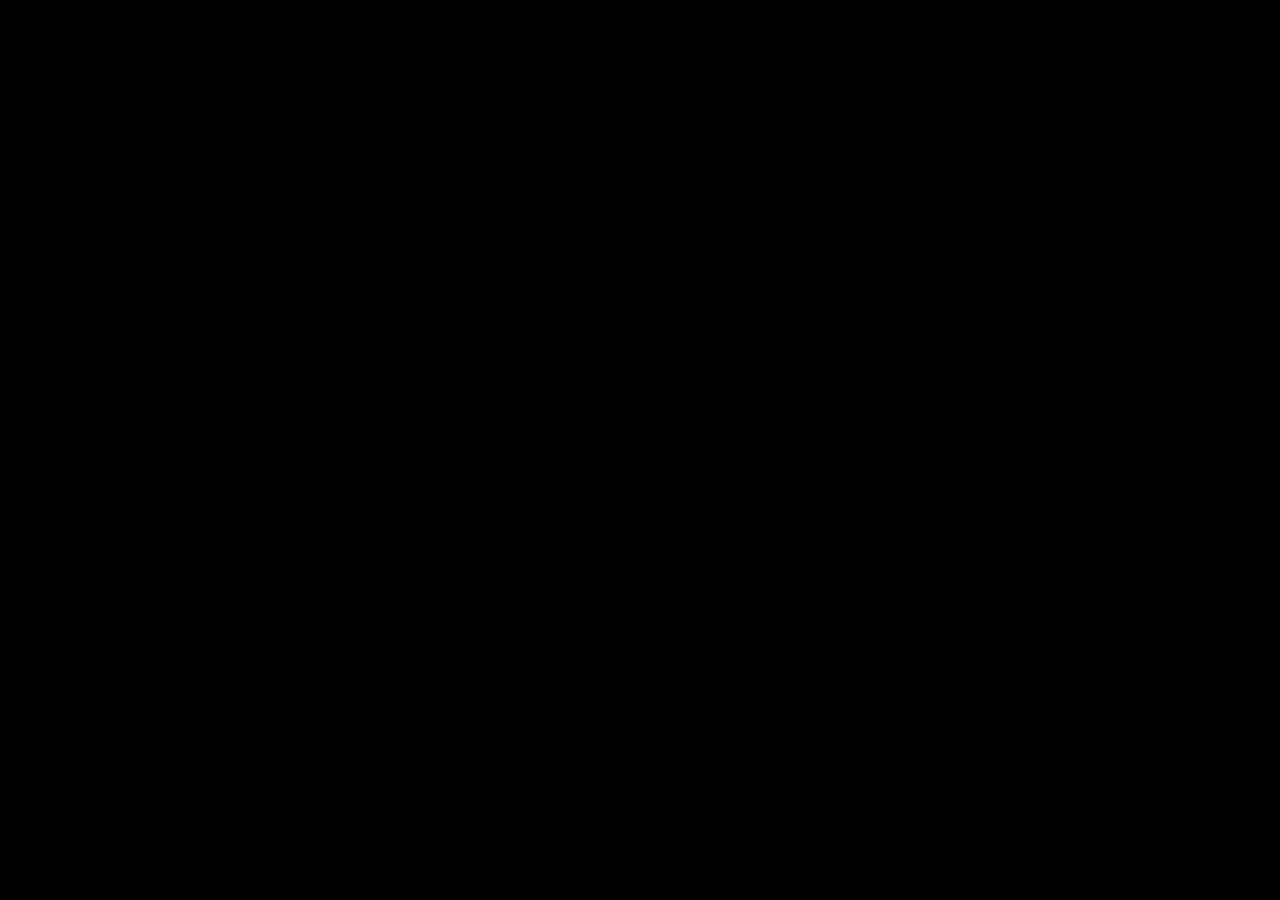
==== index.html @ 47977c81 "Initial commit" ====
<!DOCTYPE html>
<html lang="en">
<head>
    <meta charset="utf-8">
    <meta name="viewport" content="width=device-width, initial-scale=1" />
    <title>macroquad-template</title>
    <link rel="stylesheet" href="style.css">
</head>
<body>
    <div>
        <canvas id="glcanvas" tabindex='1'></canvas>
    </div>
    <!-- Minified and statically hosted version of https://github.com/not-fl3/macroquad/blob/master/js/mq_js_bundle.js -->
    <script src="https://not-fl3.github.io/miniquad-samples/mq_js_bundle.js"></script>
    <script>load("macroquad-template.wasm");</script> <!-- Your compiled WASM binary -->
</body>
</html>
---- style.css ----
html,
body,
canvas {
    margin: 0;
    padding: 0;
    overflow: hidden;
    position: absolute;
    background: black;
    z-index: 0;
}

html, body {
    width: 100%;
    height: 100%;
}


div {
  display: flex;
  justify-content: center;
  align-items: center;
  text-align: center;
  min-height: 100vh;
}

canvas {
    width: 800px;
    height: 600px;
}
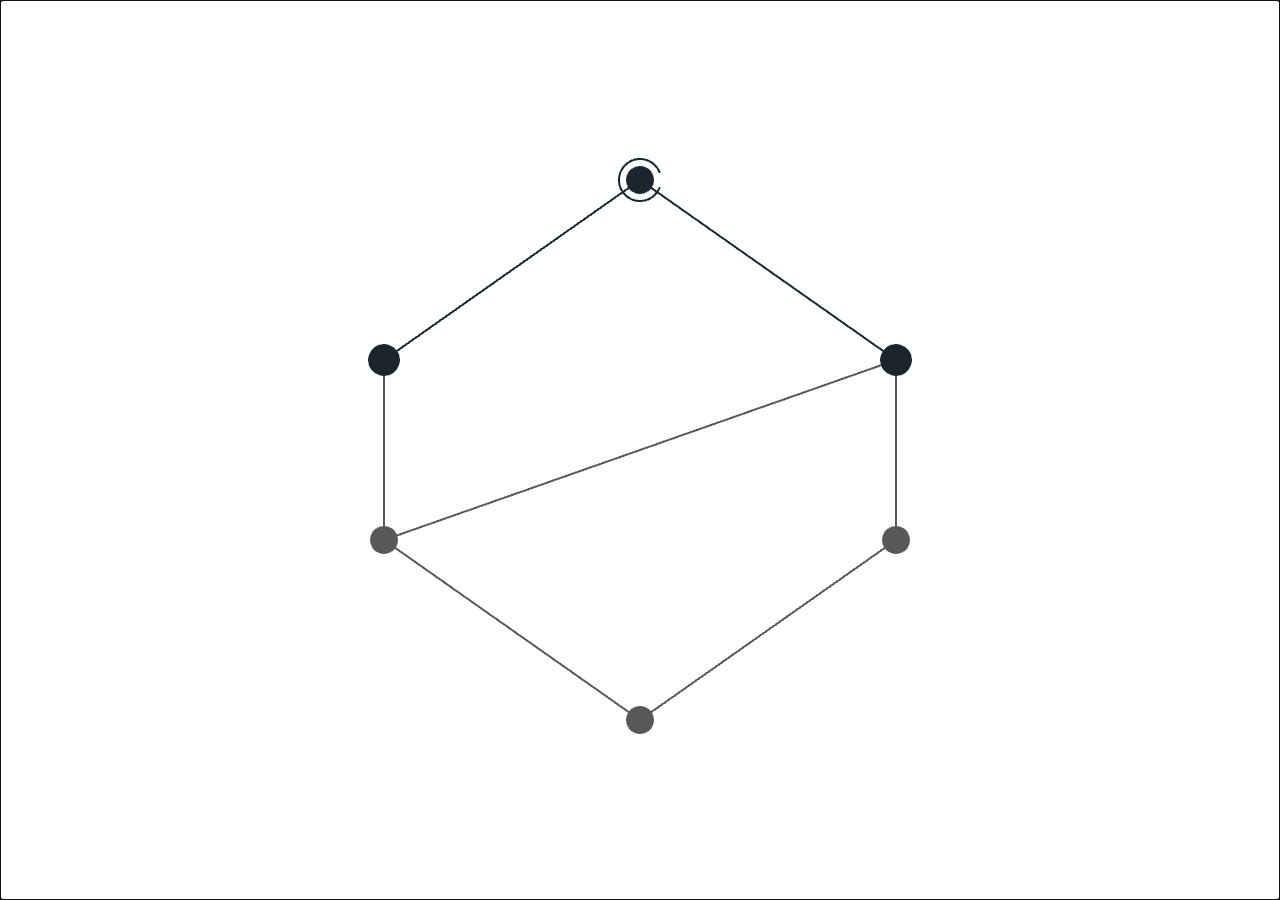
==== commit 5902af93: "deploy: e0e6541c90b2ad43dbd4c34847785deb833c100e" ====
--- a/index.html
+++ b/index.html
@@ -3,15 +3,12 @@
 <head>
     <meta charset="utf-8">
     <meta name="viewport" content="width=device-width, initial-scale=1" />
-    <title>macroquad-template</title>
+    <title>To Be Decided</title>
     <link rel="stylesheet" href="style.css">
 </head>
 <body>
-    <div>
-        <canvas id="glcanvas" tabindex='1'></canvas>
-    </div>
-    <!-- Minified and statically hosted version of https://github.com/not-fl3/macroquad/blob/master/js/mq_js_bundle.js -->
-    <script src="https://not-fl3.github.io/miniquad-samples/mq_js_bundle.js"></script>
-    <script>load("macroquad-template.wasm");</script> <!-- Your compiled WASM binary -->
+    <canvas id="glcanvas" tabindex='1'></canvas>
+    <script src="mq_js_bundle.js"></script>
+    <script>load("macroquad-template.wasm");</script>
 </body>
-</html>
+</html>
--- a/style.css
+++ b/style.css
@@ -9,21 +9,7 @@
     z-index: 0;
 }
 
-html, body {
+html, body, canvas {
     width: 100%;
     height: 100%;
-}
-
-
-div {
-  display: flex;
-  justify-content: center;
-  align-items: center;
-  text-align: center;
-  min-height: 100vh;
-}
-
-canvas {
-    width: 800px;
-    height: 600px;
-}
+}
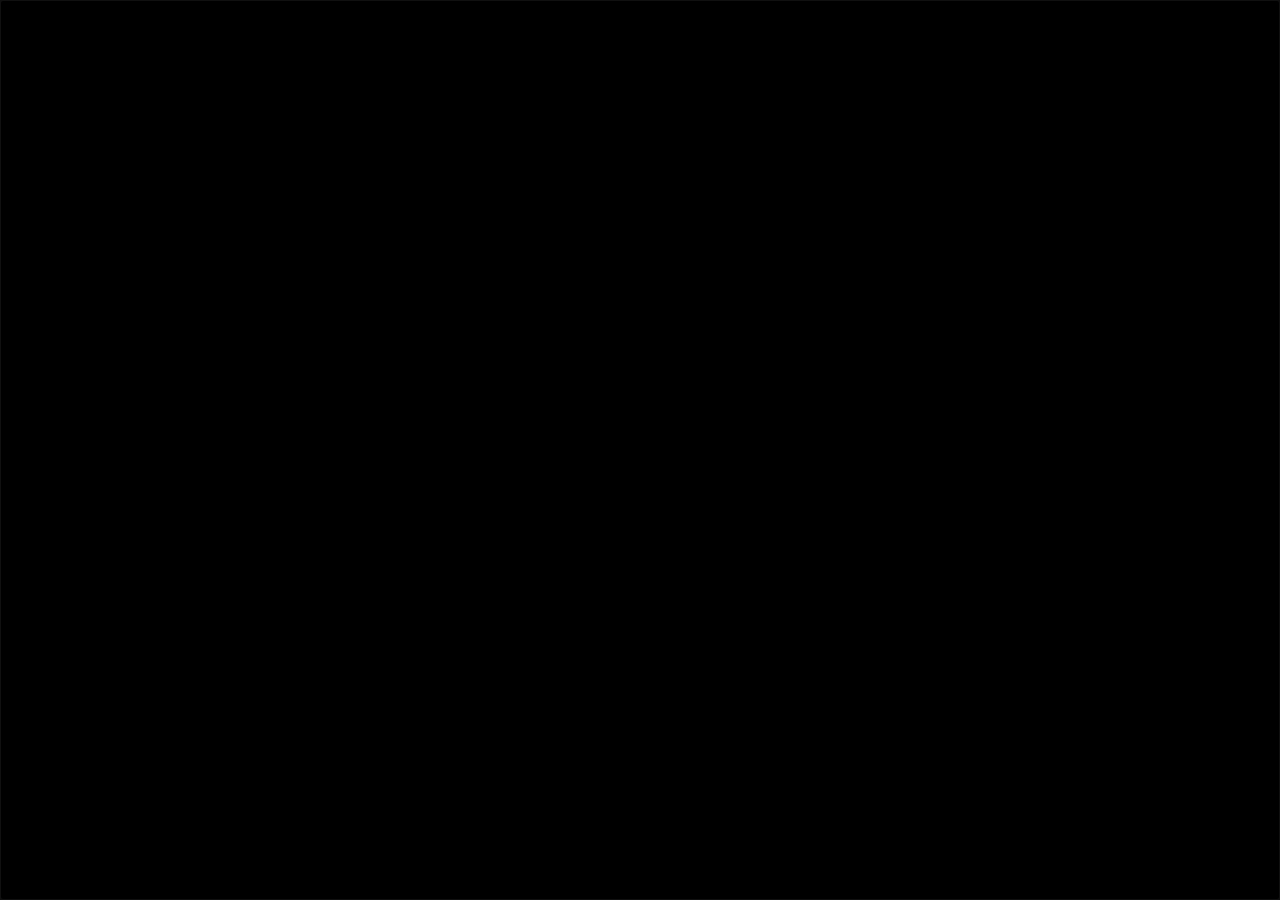
==== commit 4e7473f0: "deploy: 885c1809822261ebd16eb136ba917a5b2e5e6589" ====
--- a/index.html
+++ b/index.html
@@ -9,6 +9,6 @@
 <body>
     <canvas id="glcanvas" tabindex='1'></canvas>
     <script src="mq_js_bundle.js"></script>
-    <script>load("macroquad-template.wasm");</script>
+    <script>load("donut-the-cat.wasm");</script>
 </body>
 </html>
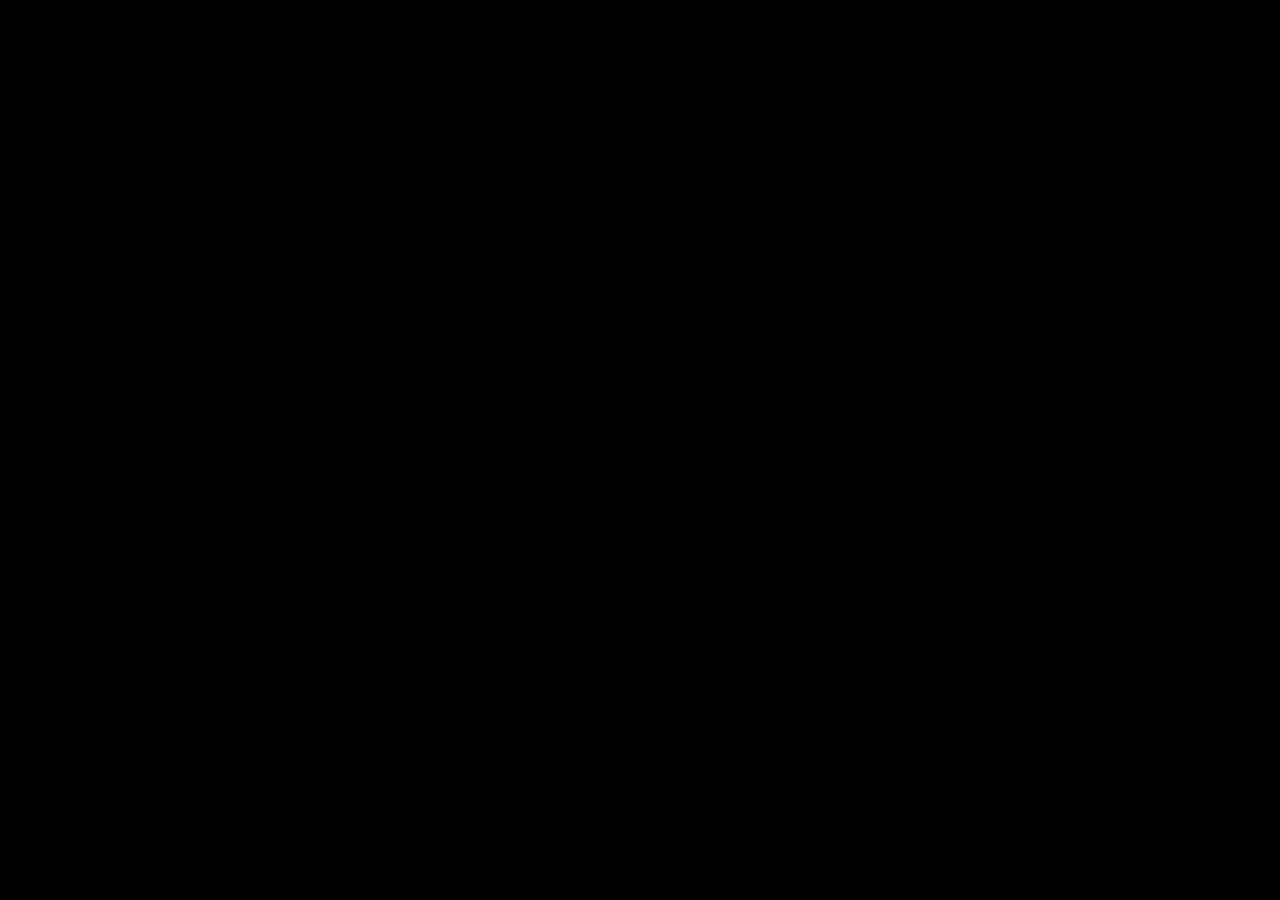
==== commit f213ae73: "deploy: da497fb84727f140db23cfb8a6f698be9617b09e" ====
--- a/index.html
+++ b/index.html
@@ -1,14 +1,16 @@
-<!DOCTYPE html>
+<!doctype html>
 <html lang="en">
-<head>
-    <meta charset="utf-8">
+  <head>
+    <meta charset="utf-8" />
     <meta name="viewport" content="width=device-width, initial-scale=1" />
-    <title>To Be Decided</title>
-    <link rel="stylesheet" href="style.css">
-</head>
-<body>
-    <canvas id="glcanvas" tabindex='1'></canvas>
-    <script src="mq_js_bundle.js"></script>
-    <script>load("donut-the-cat.wasm");</script>
-</body>
-</html>+    <title>Donut the Cat</title>
+    <link rel="stylesheet" href="style.css" />
+  </head>
+  <body>
+    <canvas id="glcanvas" tabindex="1"></canvas>
+    <script src="https://not-fl3.github.io/miniquad-samples/mq_js_bundle.js"></script>
+    <script>
+      load("donut-the-cat.wasm");
+    </script>
+  </body>
+</html>
